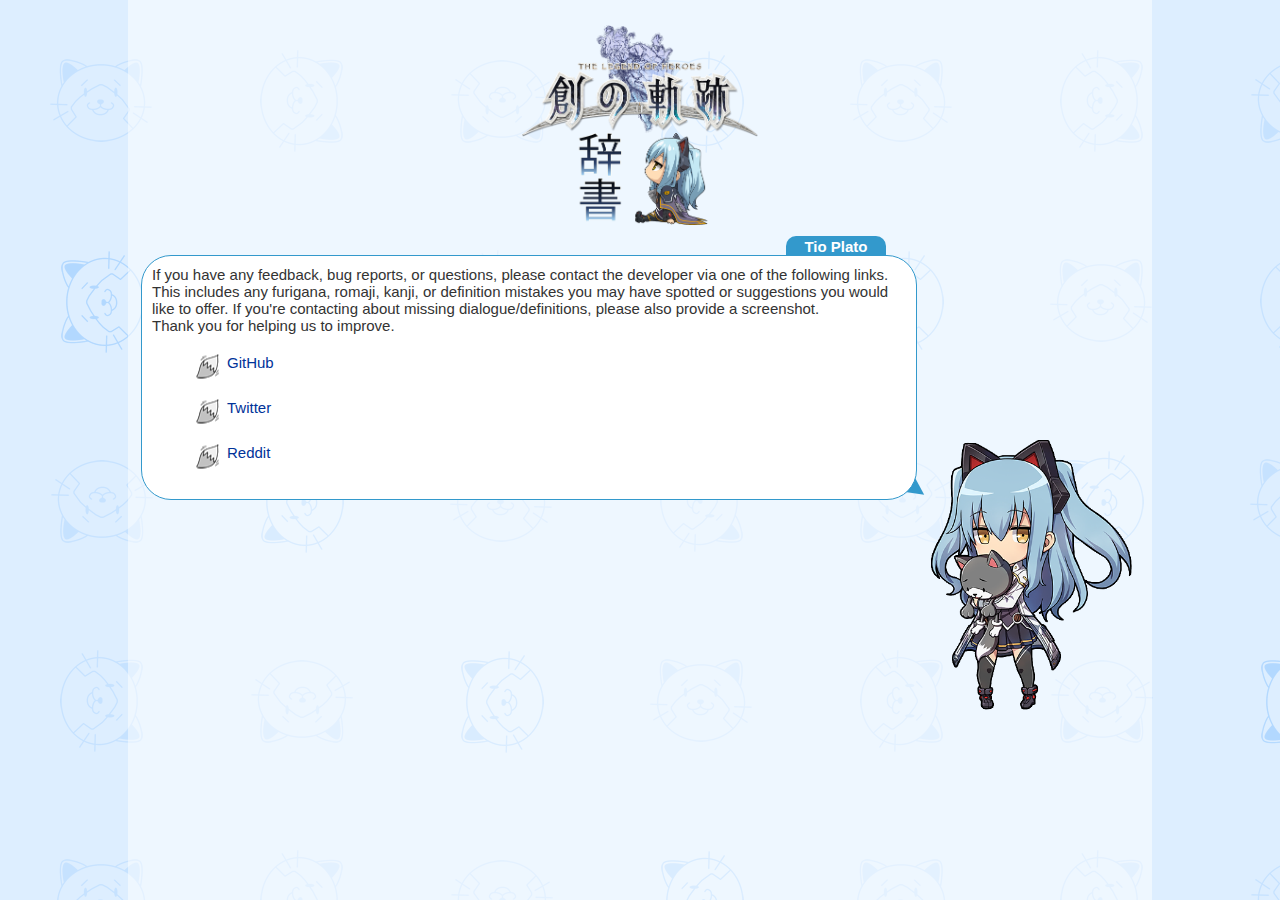
==== contact/index.html @ 8db72d1e "エイオンシステム、起動。" ====
<!DOCTYPE html>
<html lang="en" prefix="og: http://ogp.me/ns#">
  <head>
    <title>Contact | Hajimari no Kiseki Jisho</title>
    <meta name="title" content="Contact | Hajimari no Kiseki Jisho">
    <meta name="twitter:title" content="Contact | Hajimari no Kiseki Jisho">
    <meta property="og:title" content="Contact | Hajimari no Kiseki Jisho">
    <meta name="description" content="If you have any feedback, bug reports, or questions, please contact the developer here.">
    <meta property="og:description" content="If you have any feedback, bug reports, or questions, please contact the developer here.">
    <link rel="shortcut icon" type="image/x-icon" href="../aeon-system/images/tio.ico">

    <meta name="keywords" content="contact, feedback, bug reports" lang="en">
    <meta name="language" content="en">
    <meta charset="UTF-8">
    <meta name="viewport" content="width=device-width, initial-scale=1">

    <meta property="og:site_name" content="sethclydesdale.github.io">
    <meta property="og:url" content="https://sethclydesdale.github.io/contact/">
    <meta property="og:type" content="website">
    <meta property="og:image" content="https://sethclydesdale.github.io/hajimari-no-kiseki-jisho/aeon-system/images/social.png">
    <meta name="twitter:card" content="summary">
    <meta name="twitter:creator" content="@SethC1995">

    <link rel="stylesheet" href="../aeon-system/special-style-section.min.css">
    <script src="../aeon-system/aeon-system.min.js"></script>
  </head>

  <body>
    
    <div id="content">
      <div id="content-inner">
        <h1 id="logo"><a href="../" title="Hajimari no Kiseki Jisho"><img src="../aeon-system/images/logo.png" alt="Hajimari no Kiseki Jisho"></a></h1>
        
        <div id="intro-box" class="clear">
          <div id="intro-bubble">If you have any feedback, bug reports, or questions, please contact the developer via one of the following links. This includes any furigana, romaji, kanji, or definition mistakes you may have spotted or suggestions you would like to offer. If you're contacting about missing dialogue/definitions, please also provide a screenshot.<br>Thank you for helping us to improve.
            <ul class="menu-list with-mishy">
              <li><a href="https://github.com/SethClydesdale/hajimari-no-kiseki-jisho/issues" target="_blank">GitHub</li>
              <li><a href="https://twitter.com/SethC1995" target="_blank">Twitter</a></li>
              <li><a href="https://www.reddit.com/message/compose/?to=SelentoAnuri" target="_blank">Reddit</a></li>
            </ul>
          </div>
          <div id="intro-tio-container"><img id="intro-tio" src="../aeon-system/images/intro-tio.png" title="めんどくさいです・・・でもがんばります。" onclick="AeonSystem.limitBreak(this);"></div>
          <div id="preload">
            <img src="../aeon-system/images/tio-staff.png">
            <img src="../aeon-system/images/tio-aeon-system.png">
          </div>
          <div id="aeon-system-audio">
            <audio id="aeon-system-kidou"><source src="../aeon-system/audio/aeon-system-kidou.mp3" type="audio/mpeg"></audio>
            <audio id="aeon-system-limit-break"><source src="../aeon-system/audio/aeon-system-limit-break.mp3" type="audio/mpeg"></audio>
            <audio id="mystic-core" loop><source src="../aeon-system/audio/Mystic%20Core.mp3" type="audio/mpeg"></audio>
          </div>
        </div>
      </div>
    </div>
  
    <script>AeonSystem.kidou();</script>
  </body>
</html>
---- aeon-system/special-style-section.min.css ----
@keyframes aeon-glow{0%{box-shadow:0 0 20px 11px red}50%{box-shadow:0 0 25px 15px red}100%{box-shadow:0 0 20px 11px red}}@keyframes tioRunLeft{0%{left:0}100%{left:-100%}}@keyframes mishyRunLeft{0%{left:0}100%{left:-110%}}@keyframes tioRunRight{0%{left:-100%}100%{left:100%}}@keyframes mishyRunRight{0%{left:-110%}100%{left:110%}}@keyframes tioRunBack{0%{left:100%}80%{left:50%}100%{left:-5%}}@keyframes mishyRunBack{0%{left:110%}100%{left:10%}}body{color:#333;background:#def url(images/mishy-bg.png) repeat fixed;font-size:15px;font-family:'メイリオ',Meiryo,Osaka,'ＭＳ Ｐゴシック','MS PGothic',"ヒラギノ角ゴ Pro W3","Hiragino Kaku Gothic Pro",Arial,sans-serif;padding:0;margin:0;display:flex;min-height:100vh;flex-direction:column}#content{background:#fff;background:rgba(255,255,255,.5);width:80%;margin:0 auto;flex:1 0 auto}#logo{text-align:center;margin:0 0 20px 0}#logo img{height:200px}#intro-box{position:relative;z-index:1}#intro-tio{height:270px;cursor:pointer}#intro-tio-container{margin-right:10px;position:relative;top:50px;float:right;z-index:-1}.button-options{font-size:0}.button-options label{font-size:15px;font-weight:700;text-align:right;display:inline-block;width:100px}#link-contact{background-color:#05c}#link-github{background-color:#96f}#link-contact:hover{background-color:#04b}#link-github:hover{background-color:#85e}#link-contact:active,#link-contact:focus{background-color:#03a}#link-github:active,#link-github:focus{background-color:#74d}#preload{width:1px;height:1px;visibility:hidden;overflow:hidden}.tio-limit-break:after,.tio-limit-break:before{content:"";display:block;position:absolute;box-shadow:0 0 20px 11px red;animation:aeon-glow 3s ease-in-out infinite}.tio-limit-break:before{top:22px;left:117px}.tio-limit-break:after{top:40px;right:105px}#intro-bubble{background-color:#fff;border:1px solid #39c;border-radius:30px;display:inline-block;min-width:200px;text-align:left;padding:10px;float:right;margin:3px;margin-right:225px;margin-bottom:-110px;position:relative}.aeon-system-active #intro-bubble{margin-right:255px}.aeon-system-dialogue{font-size:24px;line-height:60px}#intro-bubble:before{content:"Tio Plato";text-align:center;color:#fff;background:#39c;font-weight:700;position:absolute;height:20px;width:100px;line-height:21px;top:-20px;right:30px;border-radius:10px 10px 0 0}#intro-bubble:after{content:"";border-bottom:20px solid #39c;border-right:10px solid transparent;border-left:10px solid transparent;position:absolute;right:-10px;bottom:0;transform:rotate(125deg);z-index:-1}#nav{width:300px;position:fixed;top:0;right:-300px;bottom:0;z-index:10;transition:.3s}#nav-inner{background:#fff;background:rgba(255,255,255,.8)}#nav:hover{right:0}#content-inner,#nav-inner{padding:25px 10px}#nav-title{color:#fff;background:#39c;position:absolute;top:0;left:0;right:0;line-height:40px;text-align:center;font-weight:700;font-size:18px;z-index:1}#nav-inner{position:absolute;top:0;left:0;right:0;bottom:0;overflow-y:auto;overflow-x:hidden;border-left:1px solid #ccc;padding-top:0;margin-top:40px;border-left:1px solid #39c}#nav .button{padding:5px}#nav-icon,#nav:after{position:absolute;left:-60px;top:5px;z-index:-1;transition:.3s}#nav:after{content:url(images/tio-nav-icon-hand.png);z-index:1;pointer-events:none}#nav:hover #nav-icon,#nav:hover:after{left:-70px}#nav ul{padding-left:50px}#nav li{min-height:30px;line-height:30px;list-style-type:none;position:relative}#nav li:before{content:url(images/mishy-bullet.png);position:absolute;left:-33px;top:0}#nav li.tio-bullet:before{content:url(images/tio-bullet.png)}#nav li.tio-bullet:hover:before{content:url(images/tio-stars.png)}#nav li li:before{content:url(images/mishette-bullet.png)}#nav li:hover:before{content:url(images/mishy-tail-bullet.png)}#nav li li:hover:before{content:url(images/mishette-tail-bullet.png)}#nav li a{display:block}#nav .button.sub-group-toggle{border-radius:100%;width:20px;height:20px;padding:0;position:absolute;left:-60px}#nav ul.sub-group{padding-left:15px;display:none}#nav ul.sub-group.actiove{display:block}.center{text-align:center}.clear:after,.column-row:after{content:"";display:table;clear:both}.dialogue-row{font-weight:700}.note{color:#777;border-top:2px solid #ccc;font-style:italic;padding-top:5px;margin-top:10px}.spoiler{color:#000;background:#000;display:inline-block;padding:0 3px}.spoiler:hover{color:#fff}table{background:#fff;background:rgba(255,255,255,.25);width:100%;margin:10px 0;border-spacing:0;border:1px solid #ccc}table td,table th{border:1px solid #ccc;padding:5px}td:first-child{width:400px;text-align:center}table th{color:#fff;text-align:left;background:#39c;border:none}.romaji{font-size:13px;color:#777}ruby{text-align:center;display:inline-block;vertical-align:top}.helper-hidden ruby{display:inline;position:static;vertical-align:baseline}ruby rt{color:#777;font-size:11px;display:block;margin-top:-1px;padding:0 2px}a{color:#039;text-decoration:none}a:hover{text-decoration:underline}.button,a.button{color:#fff;background:#39c;font-size:14px;font-family:Meiryo,Osaka,Arial,sans-serif;text-decoration:none;border:none;font-weight:700;display:inline-block;padding:6px 12px;margin:3px;cursor:pointer;outline:0;-webkit-touch-callout:none;-webkit-user-select:none;-khtml-user-select:none;-moz-user-select:none;-ms-user-select:none;user-select:none}.button:hover,a.button:hover{background:#28b}.button:focus,a.button:focus{background:#17a}.menu-list{text-align:left;list-style-type:none}.menu-list li{margin:20px 0}.menu-list.with-mishy li{background:url(images/mishy-tail.png) no-repeat 0 50%;min-height:25px;padding-left:35px}h2{color:#39c;border-bottom:2px solid #39c;margin:30px 0 0 0}h2:before{content:url(images/sitting-mishy.png);vertical-align:middle;display:inline-block;margin-bottom:-13px;margin-right:5px;margin-left:5px;width:33px;height:59px}.title{color:#333;font-size:28px;margin:20px 0}.title-desc{font-size:16px}.title-med{font-size:18px;margin:10px 0}.section-title{color:#39c;font-size:24px;border-bottom:2px solid #39c;margin:0;padding-bottom:6px}.sub-title{font-size:18px;margin:16px 0}.furigana-off .furigana-toggle,.notes-off .notes-toggle,.romaji-off .romaji-toggle,.spoilers-off .spoilers-toggle{color:#999;background-color:#333;opacity:.8}.furigana-off .furigana-toggle:hover,.notes-off .notes-toggle:hover,.romaji-off .romaji-toggle:hover,.spoilers-off .spoilers-toggle:hover{opacity:1}.furigana-off ruby rt,.notes-off .note,.romaji-off .romaji{display:none}.spoilers-off .spoiler{color:#333;background:0 0}#tio-easter-egg{height:300px;overflow:hidden}#mishy,#tio-plato{position:relative}#tio-plato.runLeft{left:-100%;animation:tioRunLeft 3s linear}#mishy.runLeft{left:-110%;animation:mishyRunLeft 3s linear}#tio-plato.runRight{transform:scaleX(-1);left:100%;animation:tioRunRight 3s linear}#mishy.runRight{margin-right:-450px;transform:scaleX(-1);left:110%;animation:mishyRunRight 3s linear}#tio-plato.runBack{left:-5%;animation:tioRunBack 3s linear}#mishy.runBack{left:10%;animation:mishyRunBack 3s linear}@media (max-width:900px){#content{width:auto;padding:25px 0}td:first-child{width:50%}}
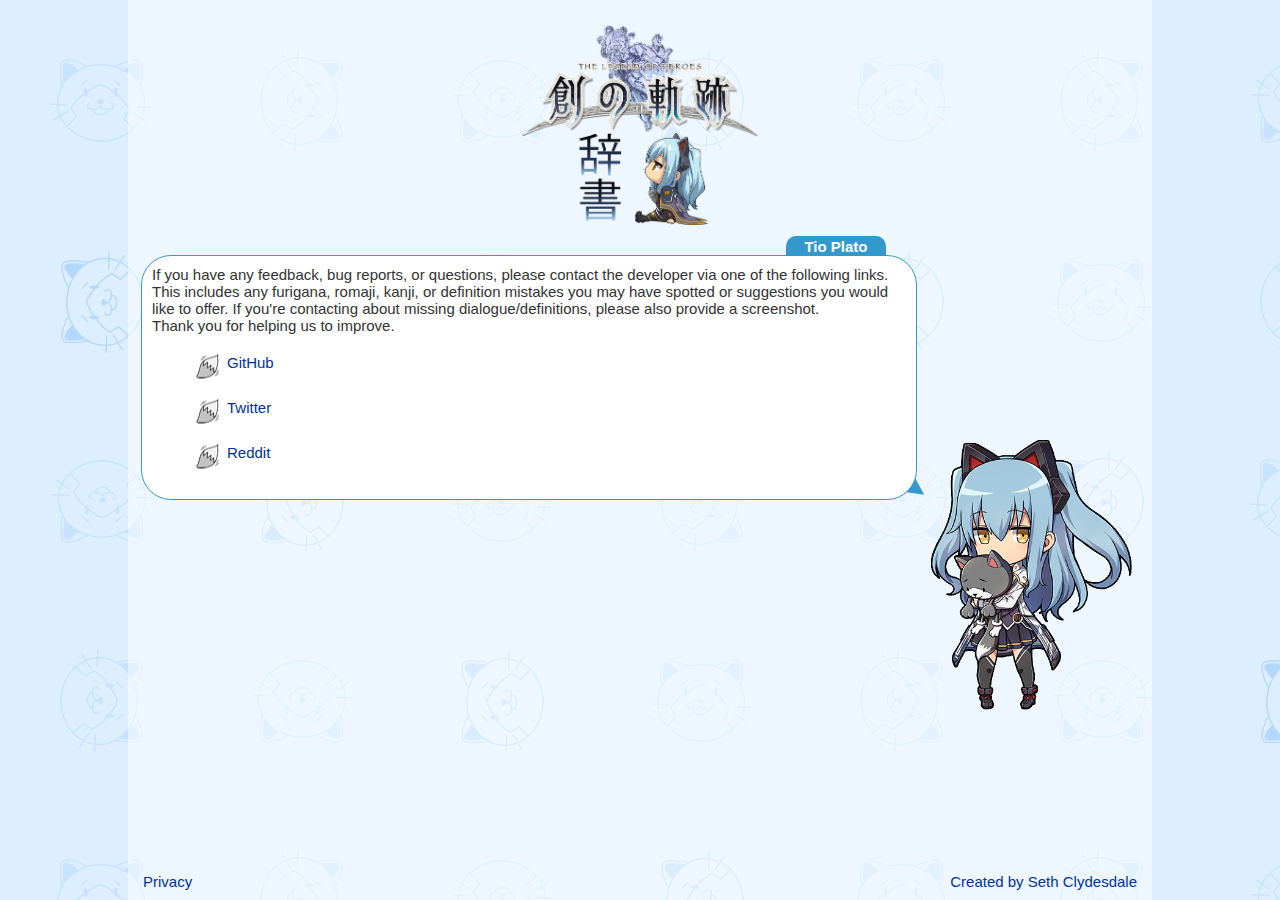
==== commit 5645240b: "add footer, analytics" ====
--- a/contact/index.html
+++ b/contact/index.html
@@ -23,6 +23,7 @@
 
     <link rel="stylesheet" href="../aeon-system/special-style-section.min.css">
     <script src="../aeon-system/aeon-system.min.js"></script>
+    <script src="../aeon-system/ga.js" async></script>
   </head>
 
   <body>
@@ -52,6 +53,13 @@
         </div>
       </div>
     </div>
+    
+    <footer>
+      <div class="inner clear">
+        <div class="footer-left"><a href="https://sethclydesdale.github.io/privacy/">Privacy</div>
+        <div class="footer-right"><a href="https://sethclydesdale.github.io/">Created by Seth Clydesdale</a></div>
+      </div>
+    </footer>
   
     <script>AeonSystem.kidou();</script>
   </body>
--- a/aeon-system/special-style-section.min.css
+++ b/aeon-system/special-style-section.min.css
@@ -1 +1 @@
-@keyframes aeon-glow{0%{box-shadow:0 0 20px 11px red}50%{box-shadow:0 0 25px 15px red}100%{box-shadow:0 0 20px 11px red}}@keyframes tioRunLeft{0%{left:0}100%{left:-100%}}@keyframes mishyRunLeft{0%{left:0}100%{left:-110%}}@keyframes tioRunRight{0%{left:-100%}100%{left:100%}}@keyframes mishyRunRight{0%{left:-110%}100%{left:110%}}@keyframes tioRunBack{0%{left:100%}80%{left:50%}100%{left:-5%}}@keyframes mishyRunBack{0%{left:110%}100%{left:10%}}body{color:#333;background:#def url(images/mishy-bg.png) repeat fixed;font-size:15px;font-family:'メイリオ',Meiryo,Osaka,'ＭＳ Ｐゴシック','MS PGothic',"ヒラギノ角ゴ Pro W3","Hiragino Kaku Gothic Pro",Arial,sans-serif;padding:0;margin:0;display:flex;min-height:100vh;flex-direction:column}#content{background:#fff;background:rgba(255,255,255,.5);width:80%;margin:0 auto;flex:1 0 auto}#logo{text-align:center;margin:0 0 20px 0}#logo img{height:200px}#intro-box{position:relative;z-index:1}#intro-tio{height:270px;cursor:pointer}#intro-tio-container{margin-right:10px;position:relative;top:50px;float:right;z-index:-1}.button-options{font-size:0}.button-options label{font-size:15px;font-weight:700;text-align:right;display:inline-block;width:100px}#link-contact{background-color:#05c}#link-github{background-color:#96f}#link-contact:hover{background-color:#04b}#link-github:hover{background-color:#85e}#link-contact:active,#link-contact:focus{background-color:#03a}#link-github:active,#link-github:focus{background-color:#74d}#preload{width:1px;height:1px;visibility:hidden;overflow:hidden}.tio-limit-break:after,.tio-limit-break:before{content:"";display:block;position:absolute;box-shadow:0 0 20px 11px red;animation:aeon-glow 3s ease-in-out infinite}.tio-limit-break:before{top:22px;left:117px}.tio-limit-break:after{top:40px;right:105px}#intro-bubble{background-color:#fff;border:1px solid #39c;border-radius:30px;display:inline-block;min-width:200px;text-align:left;padding:10px;float:right;margin:3px;margin-right:225px;margin-bottom:-110px;position:relative}.aeon-system-active #intro-bubble{margin-right:255px}.aeon-system-dialogue{font-size:24px;line-height:60px}#intro-bubble:before{content:"Tio Plato";text-align:center;color:#fff;background:#39c;font-weight:700;position:absolute;height:20px;width:100px;line-height:21px;top:-20px;right:30px;border-radius:10px 10px 0 0}#intro-bubble:after{content:"";border-bottom:20px solid #39c;border-right:10px solid transparent;border-left:10px solid transparent;position:absolute;right:-10px;bottom:0;transform:rotate(125deg);z-index:-1}#nav{width:300px;position:fixed;top:0;right:-300px;bottom:0;z-index:10;transition:.3s}#nav-inner{background:#fff;background:rgba(255,255,255,.8)}#nav:hover{right:0}#content-inner,#nav-inner{padding:25px 10px}#nav-title{color:#fff;background:#39c;position:absolute;top:0;left:0;right:0;line-height:40px;text-align:center;font-weight:700;font-size:18px;z-index:1}#nav-inner{position:absolute;top:0;left:0;right:0;bottom:0;overflow-y:auto;overflow-x:hidden;border-left:1px solid #ccc;padding-top:0;margin-top:40px;border-left:1px solid #39c}#nav .button{padding:5px}#nav-icon,#nav:after{position:absolute;left:-60px;top:5px;z-index:-1;transition:.3s}#nav:after{content:url(images/tio-nav-icon-hand.png);z-index:1;pointer-events:none}#nav:hover #nav-icon,#nav:hover:after{left:-70px}#nav ul{padding-left:50px}#nav li{min-height:30px;line-height:30px;list-style-type:none;position:relative}#nav li:before{content:url(images/mishy-bullet.png);position:absolute;left:-33px;top:0}#nav li.tio-bullet:before{content:url(images/tio-bullet.png)}#nav li.tio-bullet:hover:before{content:url(images/tio-stars.png)}#nav li li:before{content:url(images/mishette-bullet.png)}#nav li:hover:before{content:url(images/mishy-tail-bullet.png)}#nav li li:hover:before{content:url(images/mishette-tail-bullet.png)}#nav li a{display:block}#nav .button.sub-group-toggle{border-radius:100%;width:20px;height:20px;padding:0;position:absolute;left:-60px}#nav ul.sub-group{padding-left:15px;display:none}#nav ul.sub-group.actiove{display:block}.center{text-align:center}.clear:after,.column-row:after{content:"";display:table;clear:both}.dialogue-row{font-weight:700}.note{color:#777;border-top:2px solid #ccc;font-style:italic;padding-top:5px;margin-top:10px}.spoiler{color:#000;background:#000;display:inline-block;padding:0 3px}.spoiler:hover{color:#fff}table{background:#fff;background:rgba(255,255,255,.25);width:100%;margin:10px 0;border-spacing:0;border:1px solid #ccc}table td,table th{border:1px solid #ccc;padding:5px}td:first-child{width:400px;text-align:center}table th{color:#fff;text-align:left;background:#39c;border:none}.romaji{font-size:13px;color:#777}ruby{text-align:center;display:inline-block;vertical-align:top}.helper-hidden ruby{display:inline;position:static;vertical-align:baseline}ruby rt{color:#777;font-size:11px;display:block;margin-top:-1px;padding:0 2px}a{color:#039;text-decoration:none}a:hover{text-decoration:underline}.button,a.button{color:#fff;background:#39c;font-size:14px;font-family:Meiryo,Osaka,Arial,sans-serif;text-decoration:none;border:none;font-weight:700;display:inline-block;padding:6px 12px;margin:3px;cursor:pointer;outline:0;-webkit-touch-callout:none;-webkit-user-select:none;-khtml-user-select:none;-moz-user-select:none;-ms-user-select:none;user-select:none}.button:hover,a.button:hover{background:#28b}.button:focus,a.button:focus{background:#17a}.menu-list{text-align:left;list-style-type:none}.menu-list li{margin:20px 0}.menu-list.with-mishy li{background:url(images/mishy-tail.png) no-repeat 0 50%;min-height:25px;padding-left:35px}h2{color:#39c;border-bottom:2px solid #39c;margin:30px 0 0 0}h2:before{content:url(images/sitting-mishy.png);vertical-align:middle;display:inline-block;margin-bottom:-13px;margin-right:5px;margin-left:5px;width:33px;height:59px}.title{color:#333;font-size:28px;margin:20px 0}.title-desc{font-size:16px}.title-med{font-size:18px;margin:10px 0}.section-title{color:#39c;font-size:24px;border-bottom:2px solid #39c;margin:0;padding-bottom:6px}.sub-title{font-size:18px;margin:16px 0}.furigana-off .furigana-toggle,.notes-off .notes-toggle,.romaji-off .romaji-toggle,.spoilers-off .spoilers-toggle{color:#999;background-color:#333;opacity:.8}.furigana-off .furigana-toggle:hover,.notes-off .notes-toggle:hover,.romaji-off .romaji-toggle:hover,.spoilers-off .spoilers-toggle:hover{opacity:1}.furigana-off ruby rt,.notes-off .note,.romaji-off .romaji{display:none}.spoilers-off .spoiler{color:#333;background:0 0}#tio-easter-egg{height:300px;overflow:hidden}#mishy,#tio-plato{position:relative}#tio-plato.runLeft{left:-100%;animation:tioRunLeft 3s linear}#mishy.runLeft{left:-110%;animation:mishyRunLeft 3s linear}#tio-plato.runRight{transform:scaleX(-1);left:100%;animation:tioRunRight 3s linear}#mishy.runRight{margin-right:-450px;transform:scaleX(-1);left:110%;animation:mishyRunRight 3s linear}#tio-plato.runBack{left:-5%;animation:tioRunBack 3s linear}#mishy.runBack{left:10%;animation:mishyRunBack 3s linear}@media (max-width:900px){#content{width:auto;padding:25px 0}td:first-child{width:50%}}+@keyframes aeon-glow{0%{box-shadow:0 0 20px 11px red}50%{box-shadow:0 0 25px 15px red}100%{box-shadow:0 0 20px 11px red}}@keyframes tioRunLeft{0%{left:0}100%{left:-100%}}@keyframes mishyRunLeft{0%{left:0}100%{left:-110%}}@keyframes tioRunRight{0%{left:-100%}100%{left:100%}}@keyframes mishyRunRight{0%{left:-110%}100%{left:110%}}@keyframes tioRunBack{0%{left:100%}80%{left:50%}100%{left:-5%}}@keyframes mishyRunBack{0%{left:110%}100%{left:10%}}body{color:#333;background:#def url(images/mishy-bg.png) repeat fixed;font-size:15px;font-family:'メイリオ',Meiryo,Osaka,'ＭＳ Ｐゴシック','MS PGothic',"ヒラギノ角ゴ Pro W3","Hiragino Kaku Gothic Pro",Arial,sans-serif;padding:0;margin:0;display:flex;min-height:100vh;flex-direction:column}#content{background:#fff;background:rgba(255,255,255,.5);width:80%;margin:0 auto;flex:1 0 auto}#logo{text-align:center;margin:0 0 20px 0}#logo img{height:200px}#intro-box{position:relative;z-index:1}#intro-tio{height:270px;cursor:pointer}#intro-tio-container{margin-right:10px;position:relative;top:50px;float:right;z-index:-1}.button-options{font-size:0}.button-options label{font-size:15px;font-weight:700;text-align:right;display:inline-block;width:100px}#link-contact{background-color:#05c}#link-github{background-color:#96f}#link-contact:hover{background-color:#04b}#link-github:hover{background-color:#85e}#link-contact:active,#link-contact:focus{background-color:#03a}#link-github:active,#link-github:focus{background-color:#74d}#preload{width:1px;height:1px;visibility:hidden;overflow:hidden}.tio-limit-break:after,.tio-limit-break:before{content:"";display:block;position:absolute;box-shadow:0 0 20px 11px red;animation:aeon-glow 3s ease-in-out infinite}.tio-limit-break:before{top:22px;left:117px}.tio-limit-break:after{top:40px;right:105px}#intro-bubble{background-color:#fff;border:1px solid #39c;border-radius:30px;display:inline-block;min-width:200px;text-align:left;padding:10px;float:right;margin:3px;margin-right:225px;margin-bottom:-110px;position:relative}.aeon-system-active #intro-bubble{margin-right:255px}.aeon-system-dialogue{font-size:24px;line-height:60px}#intro-bubble:before{content:"Tio Plato";text-align:center;color:#fff;background:#39c;font-weight:700;position:absolute;height:20px;width:100px;line-height:21px;top:-20px;right:30px;border-radius:10px 10px 0 0}#intro-bubble:after{content:"";border-bottom:20px solid #39c;border-right:10px solid transparent;border-left:10px solid transparent;position:absolute;right:-10px;bottom:0;transform:rotate(125deg);z-index:-1}#nav{width:300px;position:fixed;top:0;right:-300px;bottom:0;z-index:10;transition:.3s}#nav-inner{background:#fff;background:rgba(255,255,255,.8)}#nav:hover{right:0}#content-inner,#nav-inner{padding:25px 10px}#nav-title{color:#fff;background:#39c;position:absolute;top:0;left:0;right:0;line-height:40px;text-align:center;font-weight:700;font-size:18px;z-index:1}#nav-inner{position:absolute;top:0;left:0;right:0;bottom:0;overflow-y:auto;overflow-x:hidden;border-left:1px solid #ccc;padding-top:0;margin-top:40px;border-left:1px solid #39c}#nav .button{padding:5px}#nav-icon,#nav:after{position:absolute;left:-60px;top:5px;z-index:-1;transition:.3s}#nav:after{content:url(images/tio-nav-icon-hand.png);z-index:1;pointer-events:none}#nav:hover #nav-icon,#nav:hover:after{left:-70px}#nav ul{padding-left:50px}#nav li{min-height:30px;line-height:30px;list-style-type:none;position:relative}#nav li:before{content:url(images/mishy-bullet.png);position:absolute;left:-33px;top:0}#nav li.tio-bullet:before{content:url(images/tio-bullet.png)}#nav li.tio-bullet:hover:before{content:url(images/tio-stars.png)}#nav li li:before{content:url(images/mishette-bullet.png)}#nav li:hover:before{content:url(images/mishy-tail-bullet.png)}#nav li li:hover:before{content:url(images/mishette-tail-bullet.png)}#nav li a{display:block}#nav .button.sub-group-toggle{border-radius:100%;width:20px;height:20px;padding:0;position:absolute;left:-60px}#nav ul.sub-group{padding-left:15px;display:none}#nav ul.sub-group.actiove{display:block}.center{text-align:center}.clear:after,.column-row:after{content:"";display:table;clear:both}.dialogue-row{font-weight:700}.note{color:#777;border-top:2px solid #ccc;font-style:italic;padding-top:5px;margin-top:10px}.spoiler{color:#000;background:#000;display:inline-block;padding:0 3px}.spoiler ruby rt{color:#000;background:#000}.spoiler:hover,.spoiler:hover ruby rt{color:#fff}table{background:#fff;background:rgba(255,255,255,.25);width:100%;margin:10px 0;border-spacing:0;border:1px solid #ccc}table td,table th{border:1px solid #ccc;padding:5px}td:first-child{width:400px;text-align:center}table th{color:#fff;text-align:left;background:#39c;border:none}.romaji{font-size:13px;color:#777}ruby{text-align:center;display:inline-block;vertical-align:top}.helper-hidden ruby{display:inline;position:static;vertical-align:baseline}ruby rt{color:#777;font-size:11px;display:block;margin-top:-1px;padding:0 2px}a{color:#039;text-decoration:none}a:hover{text-decoration:underline}.button,a.button{color:#fff;background:#39c;font-size:14px;font-family:Meiryo,Osaka,Arial,sans-serif;text-decoration:none;border:none;font-weight:700;display:inline-block;padding:6px 12px;margin:3px;cursor:pointer;outline:0;-webkit-touch-callout:none;-webkit-user-select:none;-khtml-user-select:none;-moz-user-select:none;-ms-user-select:none;user-select:none}.button:hover,a.button:hover{background:#28b}.button:focus,a.button:focus{background:#17a}.menu-list{text-align:left;list-style-type:none}.menu-list li{margin:20px 0}.menu-list.with-mishy li{background:url(images/mishy-tail.png) no-repeat 0 50%;min-height:25px;padding-left:35px}h2{color:#39c;border-bottom:2px solid #39c;margin:30px 0 0 0}h2:before{content:url(images/sitting-mishy.png);vertical-align:middle;display:inline-block;margin-bottom:-13px;margin-right:5px;margin-left:5px;width:33px;height:59px}.title{color:#333;font-size:28px;margin:20px 0}.title-desc{font-size:16px}.title-med{font-size:18px;margin:10px 0}.section-title{color:#39c;font-size:24px;border-bottom:2px solid #39c;margin:0;padding-bottom:6px}.sub-title{font-size:18px;margin:16px 0}footer{background:#fff;background:rgba(255,255,255,.5);width:80%;max-width:1600px;margin:0 auto}footer .inner{padding:10px 15px}.footer-left{float:left}.footer-right{float:right}.furigana-off .furigana-toggle,.notes-off .notes-toggle,.romaji-off .romaji-toggle,.spoilers-off .spoilers-toggle{color:#999;background-color:#333;opacity:.8}.furigana-off .furigana-toggle:hover,.notes-off .notes-toggle:hover,.romaji-off .romaji-toggle:hover,.spoilers-off .spoilers-toggle:hover{opacity:1}.furigana-off ruby rt,.notes-off .note,.romaji-off .romaji{display:none}.spoilers-off .spoiler,.spoilers-off .spoiler ruby rt{color:#333;background:0 0}#tio-easter-egg{height:300px;overflow:hidden}#mishy,#tio-plato{position:relative}#tio-plato.runLeft{left:-100%;animation:tioRunLeft 3s linear}#mishy.runLeft{left:-110%;animation:mishyRunLeft 3s linear}#tio-plato.runRight{transform:scaleX(-1);left:100%;animation:tioRunRight 3s linear}#mishy.runRight{margin-right:-450px;transform:scaleX(-1);left:110%;animation:mishyRunRight 3s linear}#tio-plato.runBack{left:-5%;animation:tioRunBack 3s linear}#mishy.runBack{left:10%;animation:mishyRunBack 3s linear}@media (max-width:900px){#content{width:auto;padding:25px 0}footer{width:100%}td:first-child{width:50%}}@media (max-width:750px){.footer-left,.footer-right{text-align:center;margin:15px 0;float:none}}